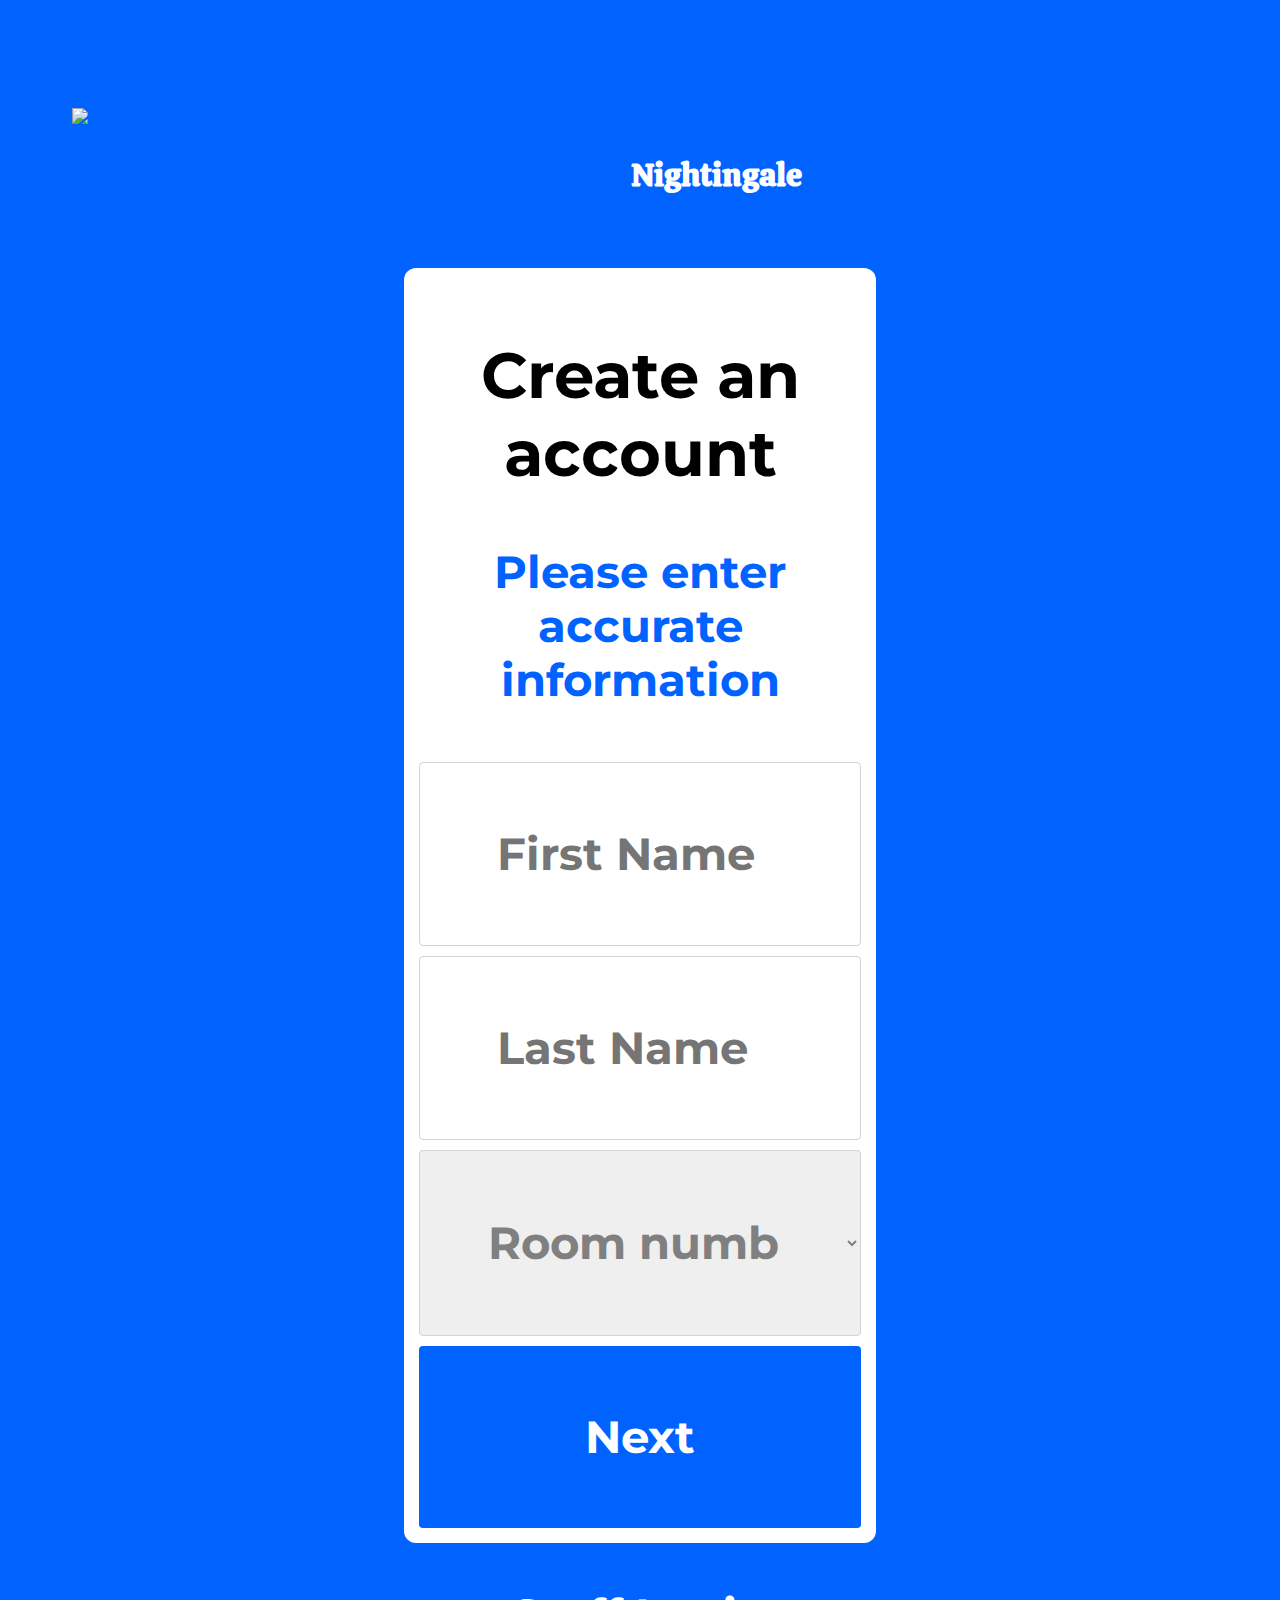
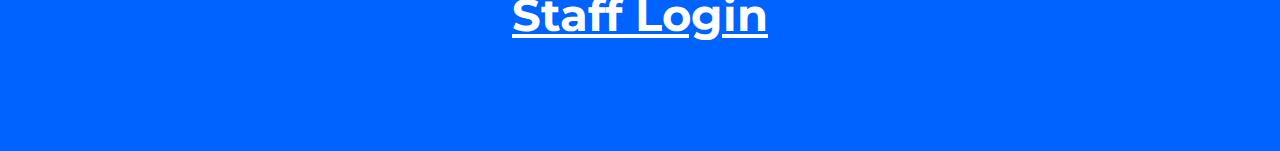
==== Front End/index.html @ dbe52d5e "Folder Restructure" ====
<!doctype html>
<html lang="en">
<head>
  <meta charset="utf-8">
  <title>Nightingale Dash</title>
  <meta name="description" content="Dashboard">
  <meta name="author" content="W15024065">
  <meta name="viewport" content="width=device-width, initial-scale=0.95">
  <link rel="stylesheet" href="stylish.css">
  <link href="https://fonts.googleapis.com/css?family=Calistoga|Montserrat:400,700&display=swap" rel="stylesheet">
  <style>
    body {
      background-color: #0062ff;
    }
  </style>
</head>

<body>
  
  <main class="wrap">
    <img class="birdLogo" src="https://i.imgur.com/c21TBE7.png"/>
    <h1>Nightingale</h1>
    <div class="formWrap scaleIn">
      <form id="LoginForm" action="dashboard.html" method="post">
        <h2>Create an account</h2>
        <span class="accentColor"><p>Please enter accurate information</p></span>
        <div class="formWrap">
          <input type="text" name="fname" id="name" value="" placeholder=" First Name" tabindex="1"/>
          <input type="text" name="lname" id="name" value="" placeholder=" Last Name" tabindex="2"/>  
        </div>
        <select name="room">
          <option value="" disabled selected>Room number</option>
          <option value="1">1</option>
          <option value="2">2</option>
          <option value="3">3</option>
        </select>
        <input class="submit" type="submit" value="Next"/>
      </form>
    </div>
    <a href=""><p>Staff Login</p></a>
  </main>
    
</body>
</html>
---- Front End/stylish.css ----
body {
  margin: 0;
  font-family: 'Montserrat', sans-serif;
  background-color: #ffffff;
}

a {color: white;text-align: center;}
h1 {font-family: 'Calistoga', cursive;color: white;margin: 0 auto;
padding-bottom: 8vh;padding-top: 10vh; padding-left:  12vw;text-align: center;}
h2 {font-size: 5vw;text-align: center;}
p {font-size: 3.5vw;font-weight: bold;}
.accentColor { color: #0062ff; text-align: center;}
.requestLink { text-decoration: none; }
.activityLink { text-decoration: none; text-align: left; color: black; }

header h2 {
  text-align: left;
}

.request {
  color: white;
}
.wrap {
  width: 100%;
  padding: 5vw;
  max-width: 600px;
  box-sizing: border-box;
  margin: 0 auto;
}

/* Animations */


.fadein {
  height: 60px;
  width: 150px;
  margin: 0 auto;
  padding: 20px;
}
.fadein img {
    width: 150px;
    position:absolute;
    top:15px;
    -webkit-animation-name: fade;
    -webkit-animation-iteration-count: infinite;
    -webkit-animation-duration: 3s;
    animation-name: fade;
    animation-iteration-count: infinite;
    animation-duration: 3s;
}

@-webkit-keyframes fade {
    0% {opacity: 0;}
    20% {opacity: 1;}
    33% {opacity: 1;}
    53% {opacity: 0;}
    100% {opacity: 0;}
}
@keyframes fade {
    0% {opacity: 0;}
    20% {opacity: 1;}
    33% {opacity: 1;}
    53% {opacity: 0;}
    100% {opacity: 0;}
}

#f1 {
  animation: none;
}
#f2 {
    -webkit-animation-delay: -1s;
}
#f3 {
    -webkit-animation-delay: -.5s;
}
#f4 {
    -webkit-animation-delay: -.1s;
}

.scaleIn {
	opacity: 1;
	animation-name: scaleInSize;
	animation-iteration-count: 1;
	animation-timing-function: ease-in;
	animation-duration: .2s;
}
@keyframes scaleInSize {
	0% { opacity: 0; transform: scale(0.5); }
	100% { opacity: 1; transform: scale(1); }
}
.fallIn {
	opacity: 1;
	animation-name: fallInAnimation;
	animation-iteration-count: 1;
	animation-timing-function: ease-in;
	animation-duration: .4s;
    position: relative;
}
@keyframes fallInAnimation {
	0% { opacity: 0; top: -50px; }
	100% { opacity: 1; top: 0; }
}

/* form */

.birdLogo {
  position: absolute;
  top: 12vh;
  left: 8vh;
  height: 10vh;
}

form {
  background: white;
  border-radius: 12px;
  padding: 15px;
}

input {-webkit-appearance: none; box-shadow: none !important; }
form input, form select {
  box-sizing: border-box;
  border-radius:4px;
  width: 100%;
  padding: 5vw;
  margin-top: 10px;
  outline: none;
  font-family: 'Montserrat', sans-serif;
  font-size: 3.5vw;
  font-weight: bold;
}
.submit {
  background-color: #0062ff; 
  color: white;
  border: none;
  font-weight: bold;
}
#name, #password, select {
  border: 1px solid lightgrey;
  color: grey;
}
#name:focus , #password:focus, select:focus {
  border: 1px solid #0062ff;
}
form select {
  width: 100%;
}

/* Dashboard */

.wrapScroll {
  width: 100%;
  max-width: 600px;
  box-sizing: border-box;
  margin: 0 auto;
}

header {
  text-align: left;
}
header img {
  width: 15vw;
}

.slides {
  display: flex;
  overflow-x: auto;
  scroll-snap-type: x mandatory;
  scroll-behavior: smooth;
  -webkit-overflow-scrolling: touch;
  scroll-behavior: smooth;
}
.requestSlider {
  width: 100%;
  text-align: center;
  overflow: hidden;
}
.request {
  background-color: #0062ff;
  box-sizing: border-box;
  padding: 5px 15px;;
  border-radius: 12px;
  height: 25vh;
}
.slides > div {
  scroll-snap-align: start;
  flex-shrink: 0;
  width: 70%;
  height: 25vh ;
  margin-right: 5vw;
  position: relative;
}
.wrapScroll p {
  margin-left: 5vw;
}
.request p {
  font-weight: normal;
  margin: 0 ;
  text-align: left;
}

.request img {
  margin-top: 2.5vh;
  height: 42px;
  width: 100%;
  object-fit: contain;
}
.request h2 {
  margin-top: 1vh;
}

.emergency {
  width: 100%;
  background-image: linear-gradient(to top right, #fbb040, #ef4136);
}
.query, .pain, .sanitery {
  margin-right: 5vw;
}
.query {
  background-image: linear-gradient(to top right, #57a249, #a1dd47);
  margin-left: 5vw;
}
.pain {
  background-image: linear-gradient(to top right, #e44252, #b4172c);
}
.sanitery {
  background-image: linear-gradient(to top right, #0890e4, #13cde7);
}

.informationWrap {
  display: flex;
}

.information {
  background-image: linear-gradient(to top right, #57a249, #a1dd47);
  height: 20vh;
  width: 100%;
  margin-bottom: 10px;
}
.information:nth-child(odd) {
  margin-right: 10px;
}

.cancel {
  background-image: linear-gradient(to top right, #e44252, #b4172c);
  height: 10vh;
  padding: 2.5vh;
}

/* Staff Dashboard */


nav {
  display: flex;
  justify-content: space-between;
}
nav * {
  padding: 10px;
}

nav a {
  text-decoration: none;
  color: black;
}

.staffRequest {
  display: flex;
  justify-content: space-between;
  align-items: center;
}
.staffRequestInfo {
  width: 30vw;
}
.staffRequest p {
  font-weight: normal;
  line-height: 4px;
}

.time {
  background: #0062ff;
  color: white;
  padding: 0px 10px;
  border-radius: 12px;
}

.requestIcon {
  background-image: linear-gradient(to top right, #fbb040, #ef4136);
  width: 42px;
  height: 42px;
  border-radius: 12px;
}


/* Staff Analytics */

.requestIcon {
  background-image: linear-gradient(to top right, #fbb040, #ef4136);
  width: 42px;
  height: 42px;
  border-radius: 12px;
}

.staffAnalytics {
  display: flex;
  justify-content: space-between;
  align-items: center;
  margin-bottom: 10px;
}

.staffAnalytics p {
  font-weight: normal;
  line-height: 4px;
}

.analyticValue {
  background: #0062ff;
  color: white;
  padding: 0px 10px;
  border-radius: 12px;
}
.analyticValue2 {
  color: white;
  padding: 0px 10px;
  border-radius: 12px;
  background: #a1dd47;
}
.analyticValue3 {
  color: white;
  padding: 0px 10px;
  border-radius: 12px;
  background: #ef4136;
}

/* staff request */

.fullHeader img {
  height: 42px;
  width: 100%;
  object-fit: contain;
  margin-top: 20px;
}
.fullHeader h2 {
  color: white;
  margin-top: 0px;
  margin-bottom: 10vh;
  text-align: center;
}

.fullRequest {
  background: white;
  border-radius: 12px;
  padding: 15px;
}
.fullWrap {
  display: flex;
  justify-content: space-between;
  align-items: flex-start;
}

.fullRequest .time {
  background: #0062ff;
  color: white;
  padding: 0px 10px;
  border-radius: 12px;
  line-height: 4px;
  margin-bottom: 2vh;
}

.acceptRequest {
  background-color: #0062ff; 
  padding: 5vw;
  color: white;
  border: none;
  font-weight: bold;
  border-radius:4px;
}

.delete{
  background-color: #e44242; 
  color: white;
  border: none;
  padding: 5vw;
  font-weight: bold;
  width: 40%;
  margin-left: 1vw;
  border-radius:4px;
}
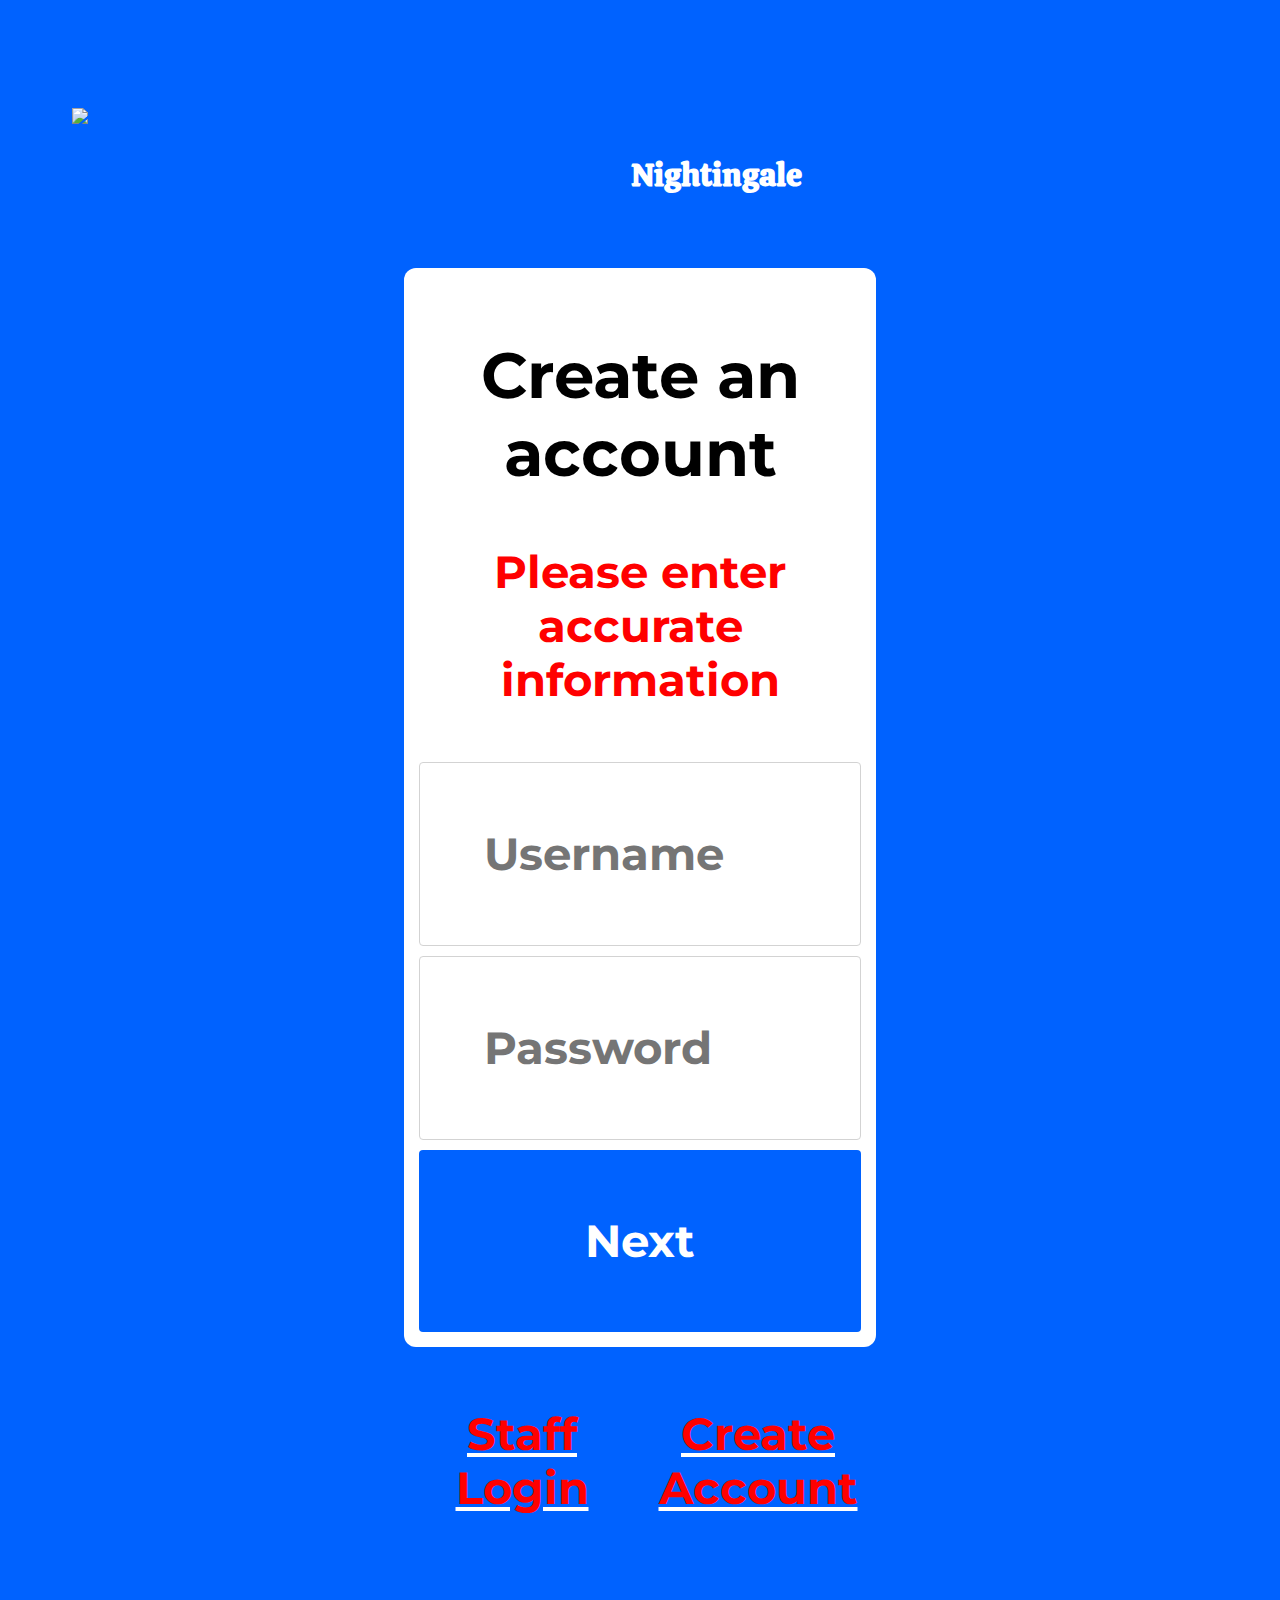
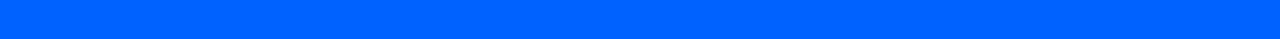
==== commit e31bec32: "glucose logging" ====
--- a/Front End/index.html
+++ b/Front End/index.html
@@ -18,26 +18,23 @@
 <body>
   
   <main class="wrap">
-    <img class="birdLogo" src="https://i.imgur.com/c21TBE7.png"/>
+    <img class="birdLogo" src="https://i.imgur.com/h6YnPD6.png"/>
     <h1>Nightingale</h1>
     <div class="formWrap scaleIn">
       <form id="LoginForm" action="dashboard.html" method="post">
         <h2>Create an account</h2>
         <span class="accentColor"><p>Please enter accurate information</p></span>
         <div class="formWrap">
-          <input type="text" name="fname" id="name" value="" placeholder=" First Name" tabindex="1"/>
-          <input type="text" name="lname" id="name" value="" placeholder=" Last Name" tabindex="2"/>  
+          <input type="text" name="uName" id="name" value="" placeholder="Username" tabindex="1"/>
+          <input type="password" name="pWord" id="name" value="" placeholder="Password" tabindex="2"/>  
         </div>
-        <select name="room">
-          <option value="" disabled selected>Room number</option>
-          <option value="1">1</option>
-          <option value="2">2</option>
-          <option value="3">3</option>
-        </select>
-        <input class="submit" type="submit" value="Next"/>
+        <input class="submit" type="submit" value="Next"/>      
       </form>
     </div>
-    <a href=""><p>Staff Login</p></a>
+    <div class="splitCol loginLinks">
+      <a href=""><p>Staff Login</p></a>
+      <a href=""><p>Create Account</p></a>
+    </div>
   </main>
     
 </body>
--- a/Front End/stylish.css
+++ b/Front End/stylish.css
@@ -26,6 +26,10 @@
   max-width: 600px;
   box-sizing: border-box;
   margin: 0 auto;
+}
+
+.splitCol {
+  display: flex;
 }
 
 /* Animations */
@@ -145,6 +149,26 @@
   width: 100%;
 }
 
+.loginLinks a {
+  width: 100%;
+  padding: 15px;
+}
+
+.glucoseForm {
+  padding: 0;
+  box-sizing: border-box;
+}
+
+#glucose {
+  border: 1px solid lightgrey;
+  color: grey;
+  text-align: center;
+  margin-right: 5px;
+}
+#glucose:focus {
+  border: 1px solid #0062ff;
+}
+
 /* Dashboard */
 
 .wrapScroll {
@@ -152,6 +176,7 @@
   max-width: 600px;
   box-sizing: border-box;
   margin: 0 auto;
+  padding-left: 5vw;
 }
 
 header {
@@ -160,10 +185,14 @@
 header img {
   width: 15vw;
 }
+header .wrap {
+  padding-bottom: 0;
+}
 
 .slides {
   display: flex;
   overflow-x: auto;
+  margin-bottom: 2.5vh;
   scroll-snap-type: x mandatory;
   scroll-behavior: smooth;
   -webkit-overflow-scrolling: touch;
@@ -180,6 +209,7 @@
   padding: 5px 15px;;
   border-radius: 12px;
   height: 25vh;
+  margin-right: 5vw;
 }
 .slides > div {
   scroll-snap-align: start;
@@ -189,9 +219,6 @@
   margin-right: 5vw;
   position: relative;
 }
-.wrapScroll p {
-  margin-left: 5vw;
-}
 .request p {
   font-weight: normal;
   margin: 0 ;
@@ -208,22 +235,22 @@
   margin-top: 1vh;
 }
 
+.customRequest:nth-child(1) {
+  background-image: linear-gradient(to top right, #57a249, #a1dd47);
+}
+.customRequest:nth-child(2) {
+  background-image: linear-gradient(to top right, #e44252, #b4172c);
+}
+.customRequest:nth-child(3) {
+  background-image: linear-gradient(to top right, #0890e4, #13cde7);
+}
+.customRequest:nth-child(4) {
+  background-image: linear-gradient(to top right, #fbb040, #ef4136);
+}
+
 .emergency {
   width: 100%;
   background-image: linear-gradient(to top right, #fbb040, #ef4136);
-}
-.query, .pain, .sanitery {
-  margin-right: 5vw;
-}
-.query {
-  background-image: linear-gradient(to top right, #57a249, #a1dd47);
-  margin-left: 5vw;
-}
-.pain {
-  background-image: linear-gradient(to top right, #e44252, #b4172c);
-}
-.sanitery {
-  background-image: linear-gradient(to top right, #0890e4, #13cde7);
 }
 
 .informationWrap {
@@ -269,6 +296,8 @@
 }
 .staffRequestInfo {
   width: 30vw;
+  flex-grow: 2;
+  padding-left: 5vw;
 }
 .staffRequest p {
   font-weight: normal;
@@ -282,18 +311,49 @@
   border-radius: 12px;
 }
 
+.acceptedTime {
+  background: #57a249;
+  color: white;
+  padding: 0px 10px;
+  border-radius: 12px;
+}
+
 .requestIcon {
   background-image: linear-gradient(to top right, #fbb040, #ef4136);
   width: 42px;
   height: 42px;
   border-radius: 12px;
 }
+.acceptedRequestIcon {
+  background-image: linear-gradient(to top right, #a1dd47, #57a249);
+  width: 42px;
+  height: 42px;
+  border-radius: 12px;
+}
 
 
 /* Staff Analytics */
 
-.requestIcon {
+.requestIcon1 {
   background-image: linear-gradient(to top right, #fbb040, #ef4136);
+  width: 42px;
+  height: 42px;
+  border-radius: 12px;
+}
+.requestIcon2 {
+  background-image: linear-gradient(to top right, #fbb040, #ef4136);  
+  width: 42px;
+  height: 42px;
+  border-radius: 12px;
+}
+.requestIcon3 {
+  background-image: linear-gradient(to top right, #e44252, #b4172c);
+  width: 42px;
+  height: 42px;
+  border-radius: 12px;
+}
+.requestIcon4 {
+  background-image: linear-gradient(to top right, #0890e4, #13cde7); 
   width: 42px;
   height: 42px;
   border-radius: 12px;
@@ -321,7 +381,7 @@
   color: white;
   padding: 0px 10px;
   border-radius: 12px;
-  background: #a1dd47;
+  background: #57a249;
 }
 .analyticValue3 {
   color: white;
@@ -350,6 +410,9 @@
   border-radius: 12px;
   padding: 15px;
 }
+.fullRequest p {
+  font-weight: normal!important;
+}
 .fullWrap {
   display: flex;
   justify-content: space-between;
@@ -372,6 +435,21 @@
   border: none;
   font-weight: bold;
   border-radius:4px;
+  font-size: 3.5vw;
+  flex-grow: 2;
+  margin-top: 2.5vh;
+}
+
+.completeRequest {
+  background-color: #57a249; 
+  padding: 5vw;
+  color: white;
+  border: none;
+  font-weight: bold;
+  border-radius:4px;
+  font-size: 3.5vw;
+  flex-grow: 2;
+  margin-top: 2.5vh;
 }
 
 .delete{
@@ -380,7 +458,79 @@
   border: none;
   padding: 5vw;
   font-weight: bold;
-  width: 40%;
   margin-left: 1vw;
   border-radius:4px;
-}+  font-size: 3.5vw;
+  margin-top: 2.5vh;
+  flex-grow: 1;
+}
+
+/* Admin Table */
+
+.adminTable {
+  width: 100%;
+  border-radius: 12px;
+  border: none;
+  overflow: hidden;
+}  
+
+.adminTable th {
+  padding: 10px;
+  background: #0062ff;
+  color: white;
+}
+.adminTable tr:nth-child(even) {
+  background: #e2e2e2;
+}
+.adminTable tr:nth-child(odd) {
+  background: #c9c9c9;
+}
+.adminTable td {
+  padding: 10px;
+}
+.adminTable a {
+  color: black;
+  text-decoration: underline;
+}
+  
+/* glucose logging chart */
+
+#chartWrap {
+  width: 90vw;
+  overflow: hidden;
+  /*background: #0062ff;*/
+  background: linear-gradient(to top right, #0890e4, #13cde7); 
+  border-radius: 14px;
+}
+
+#chart_div {
+  width: 100vw;
+}
+#chart_div text {
+    fill: #ffffff !important;
+}
+
+.chartControls p {
+  width: 100%;
+  color: black;
+  text-align: center;
+  padding-left: 5vw;
+  padding-right: 5vw;
+  box-sizing: border-box;
+}
+
+.highGlucose {
+  background: #ff554b;
+}
+.safeGlucose {
+  background: #92c754;
+}
+
+@media only screen and (min-width: 600px) {
+  
+  p {
+    color: red;
+  }
+  
+}
+  
